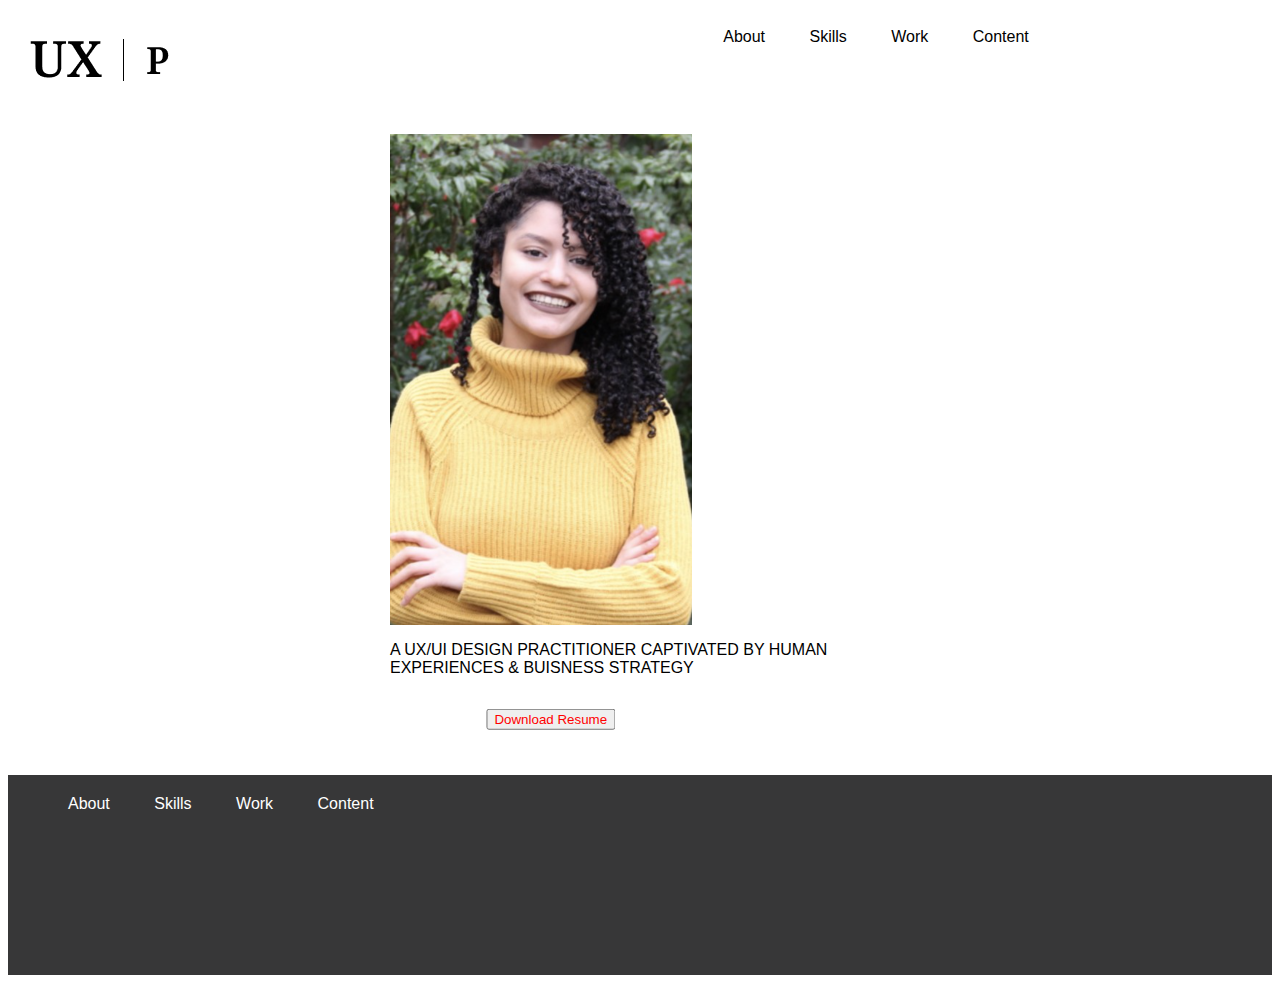
==== index.html @ 6c5b0ada "Added files from previous homework to show progression" ====
<html>
    <head>
        <link rel="stylesheet" href="./CSS/style.css">
      </head>
    <head>
        <title>/Yostina's UX Portfolio</title>
    </head>
    <body>
        <header class="inline-block">
            <nav>
                <img class="logo" src="./Images/Logo.png">
            <ul class="topnav">
                <li>About</li>
                <li>Skills</li>
                <li>Work</li>
                <li>Content</li>
              </ul>
        </nav>
        </header>
        <section class="heroimg">
            <div class="content">
                <img src="./Images/Headshot.png" alt="A picture of Yostina who is Egyptian with curly black hair">
                <p> A UX/UI DESIGN PRACTITIONER CAPTIVATED BY HUMAN EXPERIENCES & BUISNESS STRATEGY</p>
                <button class="center"> Download Resume </button>
            </div>
        </section>
        <footer>
            <ul>
                <li>About</li>
                <li>Skills</li>
                <li>Work</li>
                <li>Content</li>
              </ul>
        </footer>
    </body>
</html>
---- CSS/style.css ----
body{
    font-family: 'Inter', sans-serif;
}

div.logo {
    width: 23%;
    padding: 1%;
}
.topnav {
    list-style-type: none;
    margin: 0;
    padding: 0;
    overflow: hidden;
    width: 45%;
    float: right;

}
ul:{
    width: 50%;
    margin-left: auto;
}
div.logo {
    text-align: center;
}
section.heroimg {
    height: 600px;
    padding: 25px;
}
div.content {
    width: 500px;
    margin: 0 auto;
}
footer{
    background-color: #373738;
    height: 200px;
    color: white;
}
li {
    display: inline-block;
    font-size: 20 px;
    padding: 20px;
}
.center {
    color: red;
    -ms-transform: translate(75%, 75%);
    transform: translate(75%, 75%);
}
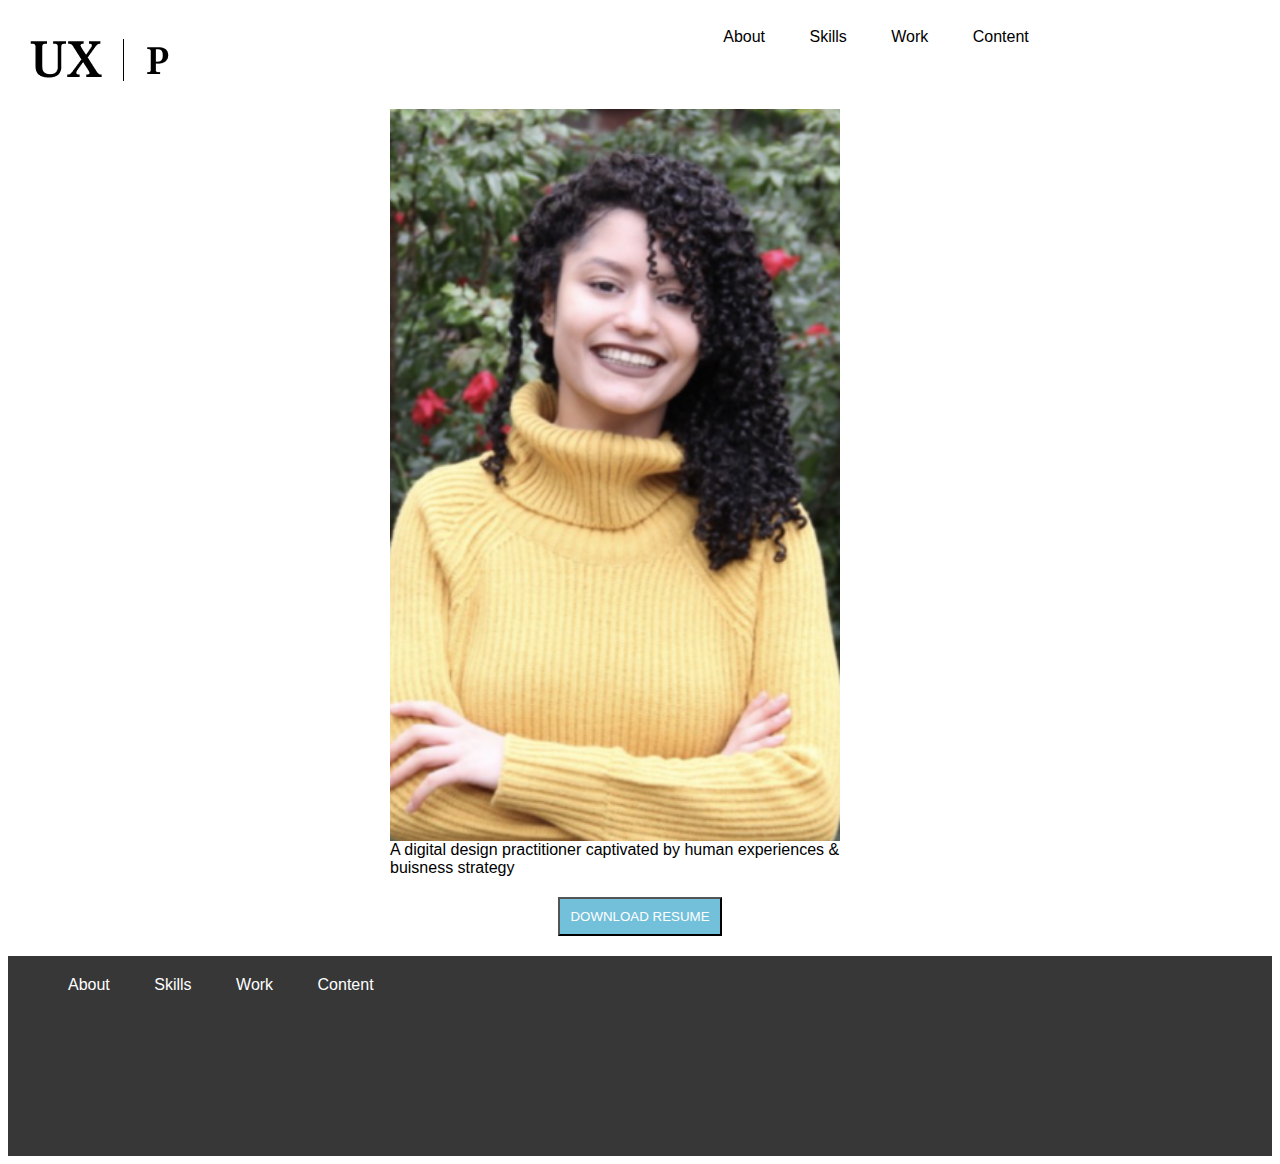
==== commit 635c5ef7: "cleaned up the homepage with the main div element" ====
--- a/index.html
+++ b/index.html
@@ -19,10 +19,10 @@
         </header>
         <section class="heroimg">
             <div class="content">
-                <img src="./Images/Headshot.png" alt="A picture of Yostina who is Egyptian with curly black hair">
-                <p> A UX/UI DESIGN PRACTITIONER CAPTIVATED BY HUMAN EXPERIENCES & BUISNESS STRATEGY</p>
-                <button class="center"> Download Resume </button>
+                <img class="profile" src="./Images/Headshot.png" alt="A picture of Yostina who is Egyptian with curly black hair">
+                <p class="paragraph"> A digital design practitioner captivated by human experiences & buisness strategy</p>
             </div>
+            <button class="center"> Download Resume </button>
         </section>
         <footer>
             <ul>
--- a/CSS/style.css
+++ b/CSS/style.css
@@ -22,13 +22,26 @@
 div.logo {
     text-align: center;
 }
-section.heroimg {
-    height: 600px;
-    padding: 25px;
-}
+
 div.content {
     width: 500px;
     margin: 0 auto;
+    padding; 20px;
+    padding-top:  0;
+    font-family: 'Inter', sans-serif;
+    margin; 0 auto;
+    
+}
+
+img.profile {
+    margin: auto;
+    width: 90%;
+
+}
+
+p.paragraph {
+    margin: auto;
+    width: 100%;
 }
 footer{
     background-color: #373738;
@@ -41,7 +54,21 @@
     padding: 20px;
 }
 .center {
-    color: red;
-    -ms-transform: translate(75%, 75%);
-    transform: translate(75%, 75%);
-}+    background: #73C0DA;
+    color: #fff;
+    font-family:'Inter', sans-serif;
+    display: block;
+    width: 140 px;
+    font-size: 24 px;
+    text-transform: uppercase;
+    padding: 10px;
+    text-align: center;
+    margin: 20px auto;
+    cursor: pointer;
+    
+   
+}
+
+
+-ms-transform: translate(75%, 75%);
+transform: translate(75%, 75%);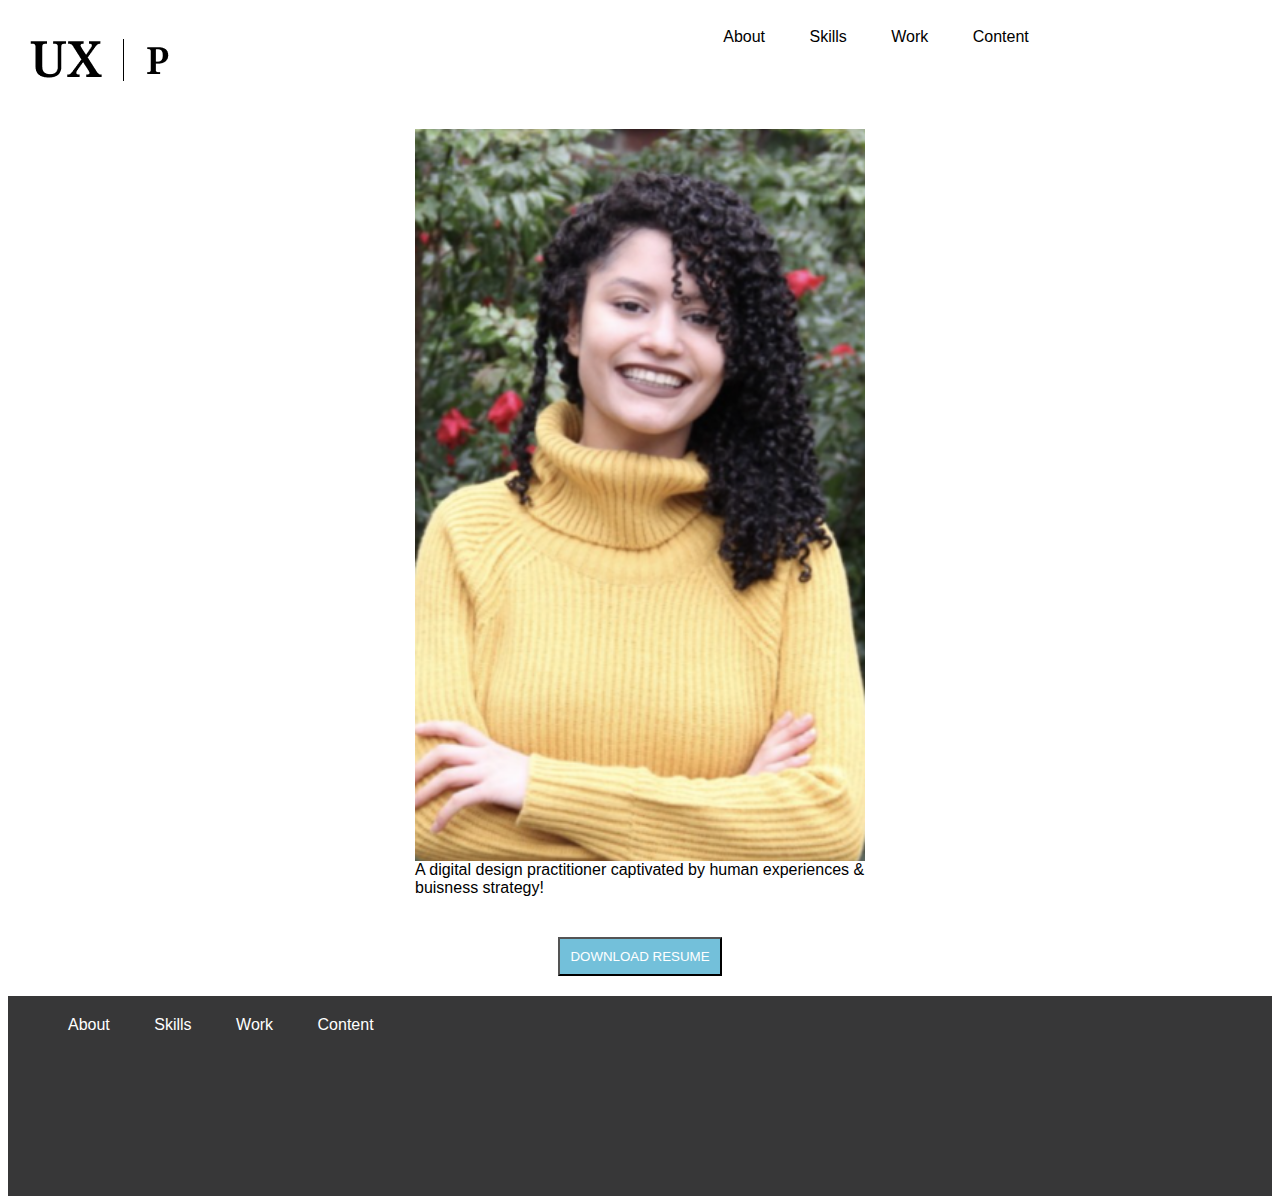
==== commit e47efa08: "cleaned up the mainpage div properly" ====
--- a/index.html
+++ b/index.html
@@ -20,7 +20,7 @@
         <section class="heroimg">
             <div class="content">
                 <img class="profile" src="./Images/Headshot.png" alt="A picture of Yostina who is Egyptian with curly black hair">
-                <p class="paragraph"> A digital design practitioner captivated by human experiences & buisness strategy</p>
+                <p class="paragraph"> A digital design practitioner captivated by human experiences & buisness strategy!</p>
             </div>
             <button class="center"> Download Resume </button>
         </section>
--- a/CSS/style.css
+++ b/CSS/style.css
@@ -26,10 +26,12 @@
 div.content {
     width: 500px;
     margin: 0 auto;
-    padding; 20px;
-    padding-top:  0;
+    padding: 20px;
     font-family: 'Inter', sans-serif;
-    margin; 0 auto;
+    display: flex;
+    justify-content: center;
+    flex-direction: column;
+
     
 }
 
@@ -42,6 +44,9 @@
 p.paragraph {
     margin: auto;
     width: 100%;
+    font-family: 'Inter', sans-serif;
+    padding-left: 5%;
+
 }
 footer{
     background-color: #373738;
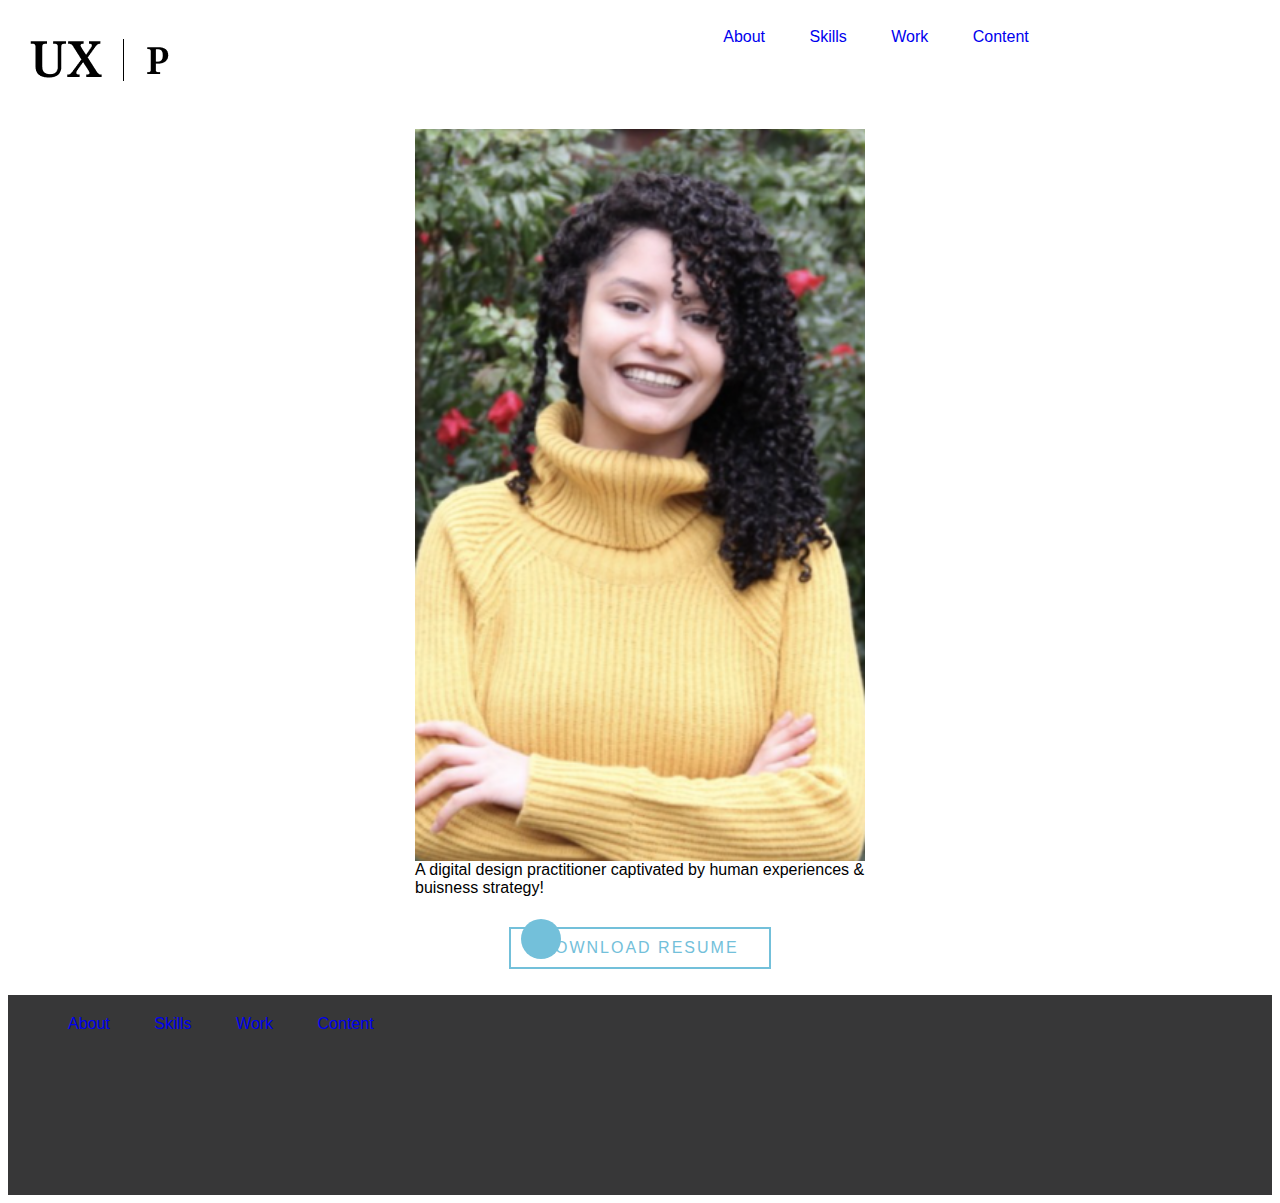
==== commit 5cab25b9: "Add files via upload" ====
--- a/index.html
+++ b/index.html
@@ -6,15 +6,16 @@
         <title>/Yostina's UX Portfolio</title>
     </head>
     <body>
+
         <header class="inline-block">
             <nav>
                 <img class="logo" src="./Images/Logo.png">
-            <ul class="topnav">
-                <li>About</li>
-                <li>Skills</li>
-                <li>Work</li>
-                <li>Content</li>
-              </ul>
+                <ul class="topnav">
+                    <a href="/index.html"><li>About</li></a>
+                    <a href="/my_ux_skills.html"><li>Skills</li></a>
+                    <a href="/my_work.html"><li>Work</li></a>
+                    <a href="#"><li>Content</li></a>
+               </ul>
         </nav>
         </header>
         <section class="heroimg">
@@ -22,15 +23,19 @@
                 <img class="profile" src="./Images/Headshot.png" alt="A picture of Yostina who is Egyptian with curly black hair">
                 <p class="paragraph"> A digital design practitioner captivated by human experiences & buisness strategy!</p>
             </div>
-            <button class="center"> Download Resume </button>
+            <div class="button">
+                <a href="#" class="btn"><span></span>Download Resume</a>
+
+            </div>
         </section>
         <footer>
-            <ul>
-                <li>About</li>
-                <li>Skills</li>
-                <li>Work</li>
-                <li>Content</li>
-              </ul>
+            <ul class="footer">
+                <a href="/index.html"><li>About</li></a>
+                <a href="/my_ux_skills.html"><li>Skills</li></a>
+                <a href="/my_work.html"><li>Work</li></a>
+                <a href="#"><li>Content</li></a>
+            </ul>
         </footer>
     </body>
-</html>+</html>
+
--- a/CSS/style.css
+++ b/CSS/style.css
@@ -35,6 +35,10 @@
     
 }
 
+.section {
+    align-items: center;
+}
+
 img.profile {
     margin: auto;
     width: 90%;
@@ -58,22 +62,32 @@
     font-size: 20 px;
     padding: 20px;
 }
-.center {
-    background: #73C0DA;
-    color: #fff;
-    font-family:'Inter', sans-serif;
-    display: block;
-    width: 140 px;
-    font-size: 24 px;
-    text-transform: uppercase;
-    padding: 10px;
-    text-align: center;
-    margin: 20px auto;
-    cursor: pointer;
+
+div.button {
+    display: flex;
+    justify-content: center;
+    align-items: center;
+}
+.btn {
+    position: relative;
+   padding: 10px 30px;
+   border: 2px solid #73C0DA;
+   margin: 10px;
+   display: inline-block;
+   text-decoration: none;
+   color: #73C0DA;
+   letter-spacing: 2px;
+   text-transform: uppercase;
+   transition: 0.5%;
     
-   
 }
 
-
--ms-transform: translate(75%, 75%);
-transform: translate(75%, 75%);+.btn span {
+    position: absolute;
+    display: block;
+    width: 40px;
+    height: 40px;
+    transform: translate(-50%, -50%);
+    border-radius: 50%;
+    background-color: #73C0DA;
+}
